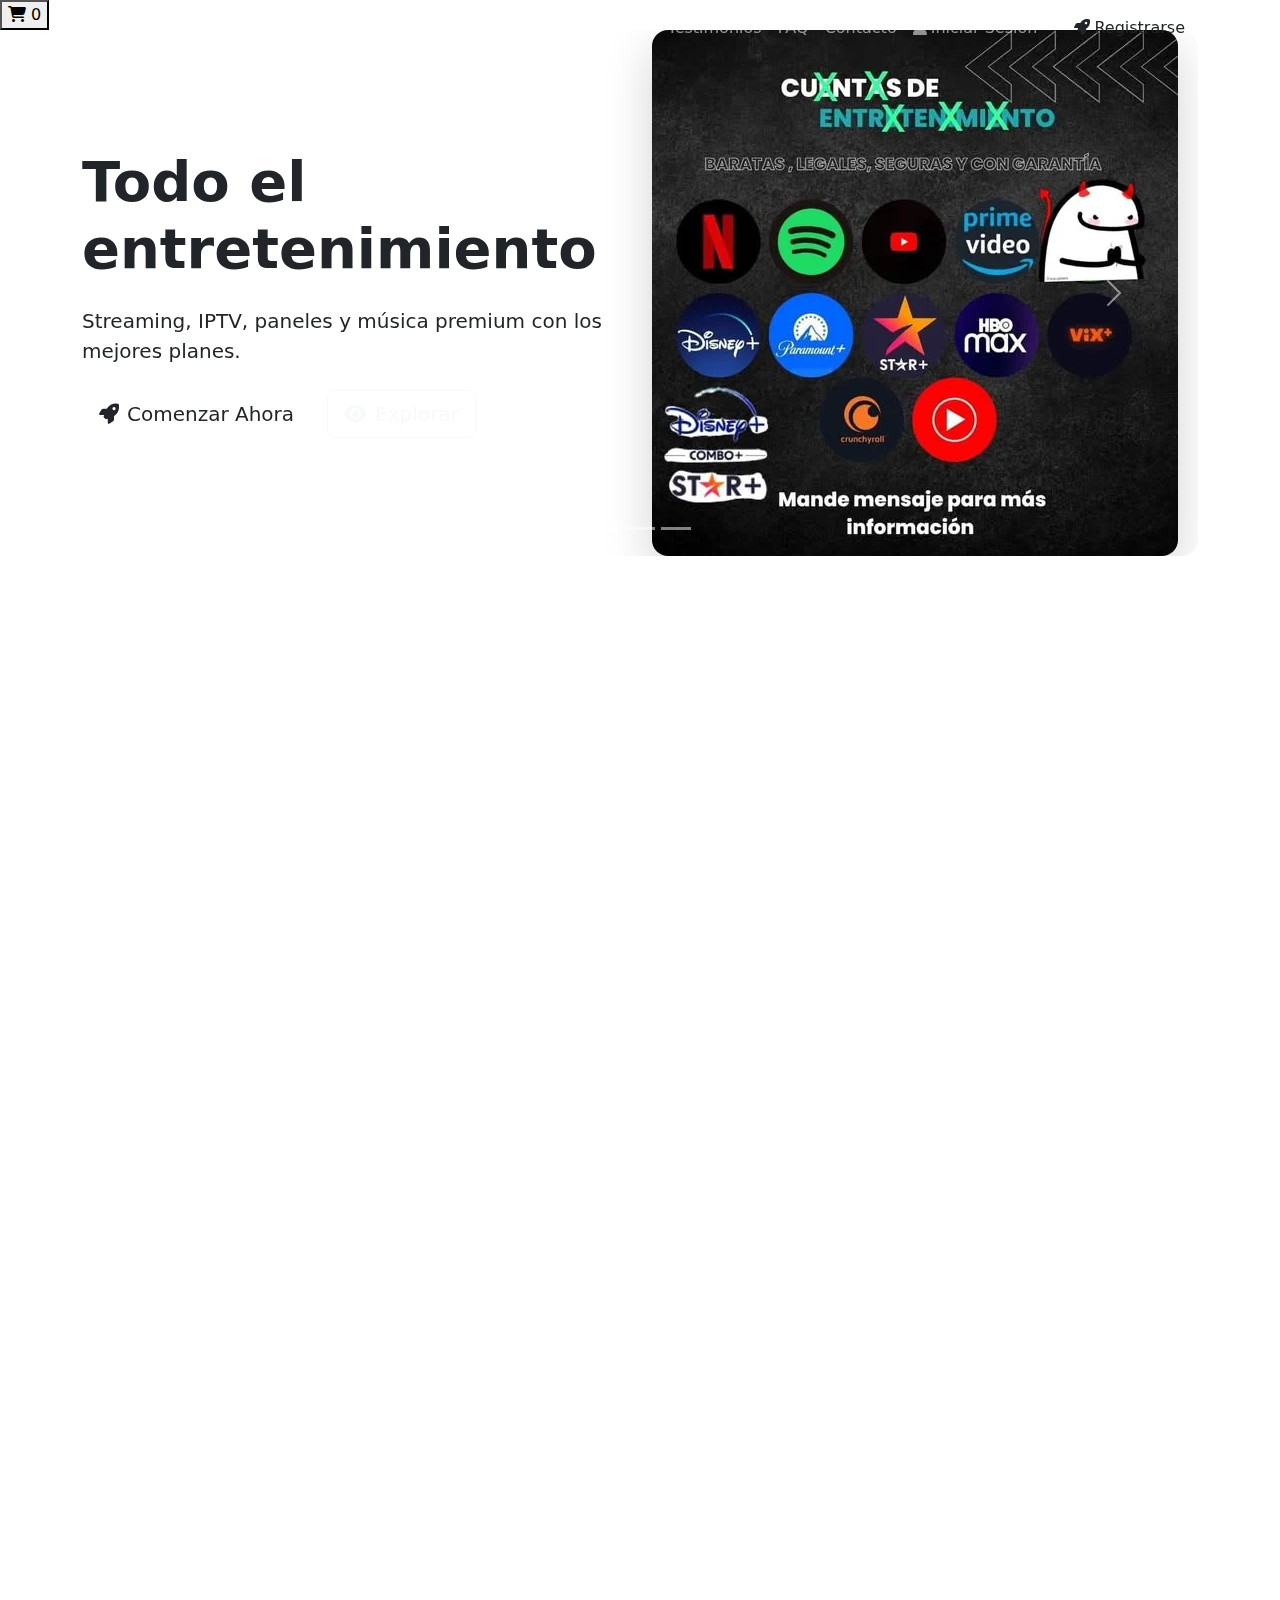
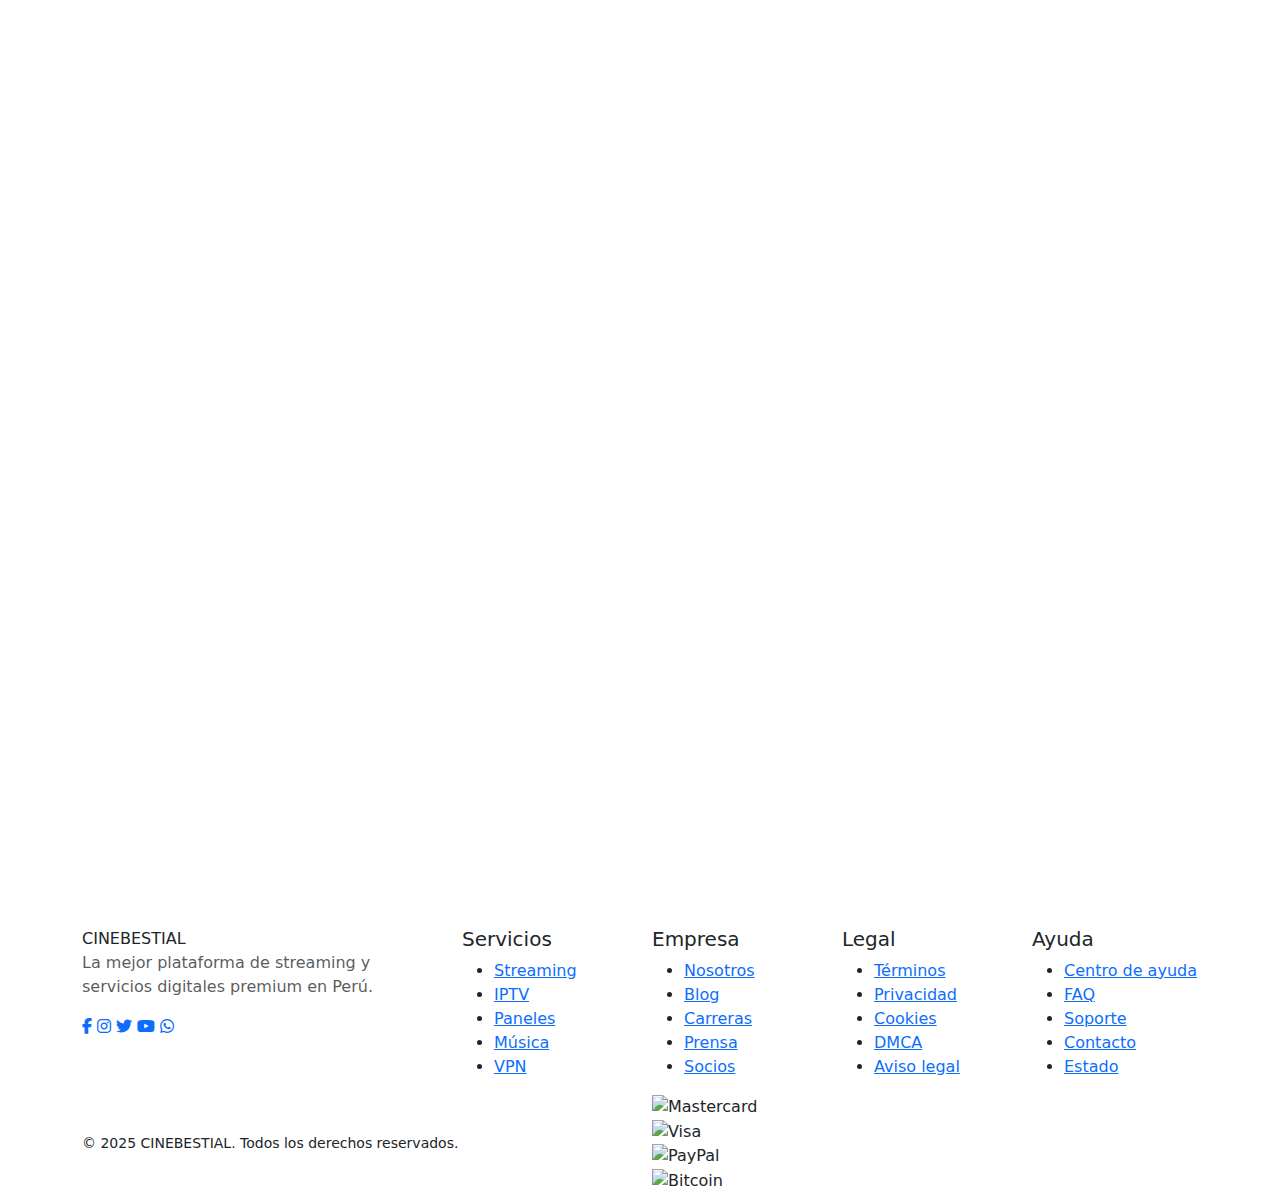
==== index.html @ f58c1ab4 "Update index.html" ====
<!DOCTYPE html>
<html lang="es">
<head>
    <meta charset="UTF-8">
    <meta name="viewport" content="width=device-width, initial-scale=1.0">
    <meta name="description" content="CINEBESTIAL - Servicios digitales premium de streaming, IPTV y entretenimiento">
    <title>CINEBESTIAL - Servicios Digitales Premium</title>

    <!-- Preconnect para fuentes y CDNs -->
    <link rel="preconnect" href="https://fonts.googleapis.com">
    <link rel="preconnect" href="https://fonts.gstatic.com" crossorigin>

    <!-- Bootstrap 5 CSS -->
    <link href="https://cdn.jsdelivr.net/npm/bootstrap@5.3.0/dist/css/bootstrap.min.css" rel="stylesheet">
    <!-- Font Awesome -->
    <link rel="stylesheet" href="https://cdnjs.cloudflare.com/ajax/libs/font-awesome/6.4.0/css/all.min.css">
    <!-- Google Fonts - Futuristas -->
    <link href="https://fonts.googleapis.com/css2?family=Orbitron:wght@400;500;700&family=Rajdhani:wght@300;400;500;600;700&display=swap" rel="stylesheet">
    <!-- AOS Animation -->
    <link href="https://unpkg.com/aos@2.3.1/dist/aos.css" rel="stylesheet">
    <!-- CSS Personalizado -->
    <link rel="stylesheet" href="css/animations.css">
    <link rel="stylesheet" href="css/base.css">
    <link rel="stylesheet" href="css/components.css">
    <link rel="stylesheet" href="css/currency-switcher.css">
    <link rel="stylesheet" href="css/responsive.css">
    <link rel="stylesheet" href="css/sections.css">
    <link rel="stylesheet" href="css/styles.css">
    <link rel="stylesheet" href="css/utilities.css">

    <!-- Favicon -->
    <link rel="icon" href="images/logo.webp" type="favicon">
</head>
<body>
    <!-- Preloader -->
    <div class="preloader">
        <div class="loader">
            <div class="loader-square"></div>
            <div class="loader-square"></div>
            <div class="loader-square"></div>
            <div class="loader-square"></div>
            <div class="loader-square"></div>
            <div class="loader-square"></div>
            <div class="loader-square"></div>
        </div>
    </div>

    <!-- Carrito flotante -->
    <button class="cart-icon ripple" data-bs-toggle="modal" data-bs-target="#cartModal" aria-label="Ver carrito de compras">
        <div class="cart-pulse"></div>
        <i class="fas fa-shopping-cart" aria-hidden="true"></i>
        <span class="cart-badge">0</span>
    </button>
    
    <!-- Barra de navegación -->
    <nav class="navbar navbar-expand-lg navbar-dark fixed-top">
        <div class="container">
            <a class="navbar-brand fw-bold animate__animated animate__fadeInLeft" href="#inicio">
                <span class="logo">
                    <i class="fas fa-play-circle me-2" aria-hidden="true"></i>CINE<span class="text-gradient">BESTIAL</span>
                </span>
            </a>
            
            <button class="navbar-toggler" type="button" data-bs-toggle="collapse" data-bs-target="#NavBarra" aria-expanded="false" aria-label="Toggle navigation">
                <span class="navbar-toggler-icon"></span>
            </button>
            
            <div class="collapse navbar-collapse" id="NavBarra">
                <ul class="navbar-nav ms-auto animate__animated animate__fadeInRight">
                    <li class="nav-item"><a class="nav-link active" href="#inicio">Inicio</a></li>
                    <li class="nav-item"><a class="nav-link" href="#servicios">Servicios</a></li>
                    <li class="nav-item"><a class="nav-link" href="#testimonios">Testimonios</a></li>
                    <li class="nav-item"><a class="nav-link" href="#faq">FAQ</a></li>
                    <li class="nav-item"><a class="nav-link" href="#contacto">Contacto</a></li>
                    <li class="nav-item">
                        <a class="nav-link" href="#" data-bs-toggle="modal" data-bs-target="#loginModal">
                            <i class="fas fa-user me-1" aria-hidden="true"></i>Iniciar Sesión
                        </a>
                    </li>
                </ul>
                
                <div class="ms-3 animate__animated animate__fadeInRight">
                    <button class="btn btn-gradient rounded-pill ripple" data-bs-toggle="modal" data-bs-target="#registerModal">
                        <i class="fas fa-rocket me-1" aria-hidden="true"></i>Registrarse
                    </button>
                </div>
            </div>
        </div>
    </nav>

    <!-- Hero Section con Carrusel -->
    <section id="inicio" class="hero-section">
        <div class="particles" id="particles"></div>
        <div class="hero-overlay"></div>
        <div class="container">
            <div id="mainCarousel" class="carousel slide" data-bs-ride="carousel">
                <div class="carousel-indicators">
                    <button type="button" data-bs-target="#mainCarousel" data-bs-slide-to="0" class="active"></button>
                    <button type="button" data-bs-target="#mainCarousel" data-bs-slide-to="1"></button>
                    <button type="button" data-bs-target="#mainCarousel" data-bs-slide-to="2"></button>
                </div>
                <div class="carousel-inner rounded-4 overflow-hidden">
                    <div class="carousel-item active">
                        <div class="row align-items-center">
                            <div class="col-lg-6">
                                <h1 class="display-4 fw-bold mb-4 animate__animated animate__fadeInDown">
                                    Todo el entretenimiento <span class="typing-effect"></span>
                                </h1>
                                <p class="lead mb-4 animate__animated animate__fadeInUp animate__delay-1s">
                                    Streaming, IPTV, paneles y música premium con los mejores planes.
                                </p>
                                <div class="d-flex gap-3 animate__animated animate__fadeInUp animate__delay-2s">
                                    <button class="btn btn-gradient btn-lg ripple" data-bs-toggle="modal" data-bs-target="#registerModal">
                                        <i class="fas fa-rocket me-2"></i>Comenzar Ahora
                                    </button>
                                    <button class="btn btn-outline-light btn-lg ripple" href="#servicios">
                                        <i class="fas fa-eye me-2"></i>Explorar
                                    </button>
                                </div>
                            </div>
                            <div class="col-lg-6 d-none d-lg-block">
                                <div class="hero-img-container">
                                    <img src="images/banner1.webp" alt="Hero Image" class="img-fluid rounded-4 shadow-lg hover-3d">
                                </div>
                            </div>
                        </div>
                    </div>
                    <div class="carousel-item">
                        <div class="row align-items-center">
                            <div class="col-lg-6">
                                <h1 class="display-4 fw-bold mb-4">Servicios Premium</h1>
                                <p class="lead mb-4">Accede a contenido exclusivo desde la comodidad de tu hogar.</p>
                                <button class="btn btn-gradient btn-lg ripple" data-bs-toggle="modal" data-bs-target="#registerModal">
                                    <i class="fas fa-film me-2"></i>Ver Catálogo
                                </button>
                            </div>
                            <div class="col-lg-6 d-none d-lg-block">
                                <div class="hero-img-container">
                                    <img src="images/banner2.webp" alt="Servicios" class="img-fluid rounded-4 shadow-lg hover-3d">
                                </div>
                            </div>
                        </div>
                    </div>
                    <div class="carousel-item">
                        <div class="row align-items-center">
                            <div class="col-lg-6">
                                <h1 class="display-4 fw-bold mb-4">Experiencia sin límites</h1>
                                <p class="lead mb-4">La mejor calidad y variedad para todos tus dispositivos.</p>
                                <button class="btn btn-gradient btn-lg ripple" data-bs-toggle="modal" data-bs-target="#registerModal">
                                    <i class="fas fa-bolt me-2"></i>Comenzar Ahora
                                </button>
                            </div>
                            <div class="col-lg-6 d-none d-lg-block">
                                <div class="hero-img-container">
                                    <img src="images/banner3.webp" alt="Experiencia" class="img-fluid rounded-4 shadow-lg hover-3d">
                                </div>
                            </div>
                        </div>
                    </div>
                </div>
                <button class="carousel-control-prev" type="button" data-bs-target="#mainCarousel" data-bs-slide="prev">
                    <span class="carousel-control-prev-icon"></span>
                </button>
                <button class="carousel-control-next" type="button" data-bs-target="#mainCarousel" data-bs-slide="next">
                    <span class="carousel-control-next-icon"></span>
                </button>
            </div>
        </div>
        
        <div class="scroll-indicator animate__animated animate__fadeIn animate__delay-3s">
            <a href="#servicios" class="text-white">
                <div class="mouse">
                    <div class="wheel"></div>
                </div>
                <div class="arrow-down"></div>
            </a>
        </div>
    </section>

    <!-- Sección de Estadísticas -->
    <section class="py-5 stats-section">
        <div class="container">
            <div class="row g-4">
                <div class="col-md-3" data-aos="fade-up">
                    <div class="stat-card h-100">
                        <div class="stat-number" data-count="10000">0</div>
                        <p class="mb-0">Clientes satisfechos</p>
                        <div class="stat-icon">
                            <i class="fas fa-users"></i>
                        </div>
                        <div class="stat-wave"></div>
                    </div>
                </div>
                <div class="col-md-3" data-aos="fade-up" data-aos-delay="100">
                    <div class="stat-card h-100">
                        <div class="stat-number" data-count="50">0</div>
                        <p class="mb-0">Servicios disponibles</p>
                        <div class="stat-icon">
                            <i class="fas fa-film"></i>
                        </div>
                        <div class="stat-wave"></div>
                    </div>
                </div>
                <div class="col-md-3" data-aos="fade-up" data-aos-delay="200">
                    <div class="stat-card h-100">
                        <div class="stat-number">24/7</div>
                        <p class="mb-0">Soporte técnico</p>
                        <div class="stat-icon">
                            <i class="fas fa-headset"></i>
                        </div>
                        <div class="stat-wave"></div>
                    </div>
                </div>
                <div class="col-md-3" data-aos="fade-up" data-aos-delay="300">
                    <div class="stat-card h-100">
                        <div class="stat-number" data-count="99">0</div>
                        <p class="mb-0">% Tiempo activo</p>
                        <div class="stat-icon">
                            <i class="fas fa-bolt"></i>
                        </div>
                        <div class="stat-wave"></div>
                    </div>
                </div>
            </div>
        </div>
    </section>

    <!-- Sección de Servicios por Categorías -->
    <section id="servicios" class="py-5 services-section">
        <div class="container">
            <div class="section-header" data-aos="fade-up">
                <h2 class="section-title">Nuestros Servicios</h2>
                <p class="section-subtitle">Descubre todo lo que tenemos para ofrecerte</p>
                <div class="section-divider"></div>
            </div>
            
            <!-- Filtro de categorías -->
            <div class="category-filter" data-aos="fade-up" data-aos-delay="100">
                <button class="category-btn active" data-category="all">Todos</button>
                <button class="category-btn" data-category="streaming">
                    <i class="fas fa-film me-1"></i> Streaming
                </button>
                <button class="category-btn" data-category="iptv">
                    <i class="fas fa-tv me-1"></i> IPTV
                </button>
                <button class="category-btn" data-category="paneles">
                    <i class="fas fa-desktop me-1"></i> Paneles
                </button>
                <button class="category-btn" data-category="musica">
                    <i class="fas fa-music me-1"></i> Música
                </button>
                <button class="category-btn" data-category="otros">
                    <i class="fas fa-ellipsis-h me-1"></i> Otros
                </button>
            </div>

            <!-- Contenedor de servicios (se llena dinámicamente) -->
            <div class="row g-4 services-container">
            </div>    
        </div>
    </section>

    <!-- Sección de Testimonios -->
    <section id="testimonios" class="py-5 testimonials-section">
        <div class="container">
            <div class="section-header" data-aos="fade-up">
                <h2 class="section-title">Lo que dicen nuestros clientes</h2>
                <p class="section-subtitle">Experiencias reales de nuestros usuarios satisfechos</p>
                <div class="section-divider"></div>
            </div>
            
            <div class="row g-4">
                <div class="col-md-4" data-aos="fade-up">
                    <div class="testimonial-card h-100">
                        <div class="testimonial-quote">
                            <i class="fas fa-quote-left"></i>
                        </div>
                        <div class="d-flex align-items-center mb-3">
                            <img src="https://picsum.photos/100/100?random=24" class="testimonial-img me-3" alt="Cliente 1">
                            <div>
                                <h5 class="mb-0">Carlos Mendoza</h5>
                                <small class="text-muted">Usuario desde 2023</small>
                            </div>
                        </div>
                        <div class="testimonial-rating">
                            <i class="fas fa-star"></i>
                            <i class="fas fa-star"></i>
                            <i class="fas fa-star"></i>
                            <i class="fas fa-star"></i>
                            <i class="fas fa-star"></i>
                        </div>
                        <p class="mb-0">"Excelente servicio, llevo más de un año con ellos y nunca he tenido problemas. La atención al cliente es rápida y efectiva."</p>
                    </div>
                </div>
                
                <div class="col-md-4" data-aos="fade-up" data-aos-delay="100">
                    <div class="testimonial-card h-100">
                        <div class="testimonial-quote">
                            <i class="fas fa-quote-left"></i>
                        </div>
                        <div class="d-flex align-items-center mb-3">
                            <img src="https://picsum.photos/100/100?random=25" class="testimonial-img me-3" alt="Cliente 2">
                            <div>
                                <h5 class="mb-0">María López</h5>
                                <small class="text-muted">Usuario desde 2024</small>
                            </div>
                        </div>
                        <div class="testimonial-rating">
                            <i class="fas fa-star"></i>
                            <i class="fas fa-star"></i>
                            <i class="fas fa-star"></i>
                            <i class="fas fa-star"></i>
                            <i class="fas fa-star-half-alt"></i>
                        </div>
                        <p class="mb-0">"El mejor precio que he encontrado para todos los servicios de streaming. La calidad es impecable y nunca se cae."</p>
                    </div>
                </div>
                
                <div class="col-md-4" data-aos="fade-up" data-aos-delay="200">
                    <div class="testimonial-card h-100">
                        <div class="testimonial-quote">
                            <i class="fas fa-quote-left"></i>
                        </div>
                        <div class="d-flex align-items-center mb-3">
                            <img src="https://picsum.photos/100/100?random=26" class="testimonial-img me-3" alt="Cliente 3">
                            <div>
                                <h5 class="mb-0">Juan Pérez</h5>
                                <small class="text-muted">Usuario desde 2022</small>
                            </div>
                        </div>
                        <div class="testimonial-rating">
                            <i class="fas fa-star"></i>
                            <i class="fas fa-star"></i>
                            <i class="fas fa-star"></i>
                            <i class="fas fa-star"></i>
                            <i class="fas fa-star"></i>
                        </div>
                        <p class="mb-0">"Increíble variedad de contenido, especialmente el IPTV con todos los canales deportivos. Lo recomiendo 100%."</p>
                    </div>
                </div>
            </div>
        </div>
    </section>

    <!-- Sección de FAQ -->
    <section id="faq" class="py-5 faq-section">
        <div class="container">
            <div class="section-header" data-aos="fade-up">
                <h2 class="section-title">Preguntas Frecuentes</h2>
                <p class="section-subtitle">Resuelve tus dudas sobre nuestros servicios</p>
                <div class="section-divider"></div>
            </div>
            
            <div class="row justify-content-center">
                <div class="col-lg-8" data-aos="fade-up">
                    <div class="accordion" id="faqAccordion">
                        <div class="accordion-item mb-3 border-0">
                            <h2 class="accordion-header" id="headingOne">
                                <button class="accordion-button collapsed" type="button" data-bs-toggle="collapse" data-bs-target="#collapseOne" aria-expanded="false" aria-controls="collapseOne">
                                    <i class="fas fa-question-circle me-2"></i> ¿Cómo funciona el servicio?
                                </button>
                            </h2>
                            <div id="collapseOne" class="accordion-collapse collapse" aria-labelledby="headingOne" data-bs-parent="#faqAccordion">
                                <div class="accordion-body">
                                    Una vez que adquieres tu plan, recibirás las credenciales de acceso a tu correo electrónico. Puedes usar estas credenciales en cualquier dispositivo compatible con el servicio contratado.
                                </div>
                            </div>
                        </div>
                        
                        <div class="accordion-item mb-3 border-0">
                            <h2 class="accordion-header" id="headingTwo">
                                <button class="accordion-button collapsed" type="button" data-bs-toggle="collapse" data-bs-target="#collapseTwo" aria-expanded="false" aria-controls="collapseTwo">
                                    <i class="fas fa-credit-card me-2"></i> ¿Qué métodos de pago aceptan?
                                </button>
                            </h2>
                            <div id="collapseTwo" class="accordion-collapse collapse" aria-labelledby="headingTwo" data-bs-parent="#faqAccordion">
                                <div class="accordion-body">
                                    Aceptamos transferencias bancarias, PayPal, Yape, Plin y criptomonedas. Una vez realizado el pago, debes enviarnos el comprobante por WhatsApp para activar tu servicio.
                                </div>
                            </div>
                        </div>
                        
                        <div class="accordion-item mb-3 border-0">
                            <h2 class="accordion-header" id="headingThree">
                                <button class="accordion-button collapsed" type="button" data-bs-toggle="collapse" data-bs-target="#collapseThree" aria-expanded="false" aria-controls="collapseThree">
                                    <i class="fas fa-shield-alt me-2"></i> ¿Ofrecen garantía?
                                </button>
                            </h2>
                            <div id="collapseThree" class="accordion-collapse collapse" aria-labelledby="headingThree" data-bs-parent="#faqAccordion">
                                <div class="accordion-body">
                                    Sí, ofrecemos garantía de 7 días para todos nuestros servicios. Si experimentas algún problema durante este periodo, podemos reemplazar tu cuenta o realizar un reembolso.
                                </div>
                            </div>
                        </div>
                        
                        <div class="accordion-item mb-3 border-0">
                            <h2 class="accordion-header" id="headingFour">
                                <button class="accordion-button collapsed" type="button" data-bs-toggle="collapse" data-bs-target="#collapseFour" aria-expanded="false" aria-controls="collapseFour">
                                    <i class="fas fa-headset me-2"></i> ¿Cómo es el soporte técnico?
                                </button>
                            </h2>
                            <div id="collapseFour" class="accordion-collapse collapse" aria-labelledby="headingFour" data-bs-parent="#faqAccordion">
                                <div class="accordion-body">
                                    Nuestro soporte técnico está disponible 24/7 a través de WhatsApp. Respondemos en menos de 1 hora durante el día y en menos de 3 horas durante la noche.
                                </div>
                            </div>
                        </div>
                        
                        <div class="accordion-item mb-3 border-0">
                            <h2 class="accordion-header" id="headingFive">
                                <button class="accordion-button collapsed" type="button" data-bs-toggle="collapse" data-bs-target="#collapseFive" aria-expanded="false" aria-controls="collapseFive">
                                    <i class="fas fa-users me-2"></i> ¿Puedo compartir mi cuenta?
                                </button>
                            </h2>
                            <div id="collapseFive" class="accordion-collapse collapse" aria-labelledby="headingFive" data-bs-parent="#faqAccordion">
                                <div class="accordion-body">
                                    Depende del servicio. Algunas plataformas permiten compartir la cuenta con un número limitado de dispositivos, mientras que otras tienen restricciones. Te asesoraremos sobre las mejores opciones según tus necesidades.
                                </div>
                            </div>
                        </div>
                    </div>
                </div>
            </div>
        </div>
    </section>

    <!-- Sección de Contacto -->
    <section id="contacto" class="py-5 contact-section">
        <div class="container">
            <div class="section-header" data-aos="fade-up">
                <h2 class="section-title">Contáctanos</h2>
                <p class="section-subtitle">¿Tienes alguna pregunta? Estamos aquí para ayudarte.</p>
                <div class="section-divider"></div>
            </div>
            
            <div class="row justify-content-center">
                <div class="col-lg-10">
                    <div class="row g-4">
                        <div class="col-md-4" data-aos="fade-up" data-aos-delay="100">
                            <div class="contact-info-card h-100">
                                <div class="contact-icon">
                                    <i class="fas fa-phone-alt"></i>
                                </div>
                                <h5>Teléfono</h5>
                                <p>+51 926 447 926</p>
                                <a href="tel:+51926447926" class="btn btn-outline-light btn-sm ripple">
                                    <i class="fas fa-phone me-1"></i>Llamar ahora
                                </a>
                            </div>
                        </div>
                        
                        <div class="col-md-4" data-aos="fade-up" data-aos-delay="200">
                            <div class="contact-info-card h-100">
                                <div class="contact-icon">
                                    <i class="fas fa-envelope"></i>
                                </div>
                                <h5>Email</h5>
                                <p>info@cinebestial.top</p>
                                <a href="mailto:info@cinebestial.top" class="btn btn-outline-light btn-sm ripple">
                                    <i class="fas fa-envelope me-1"></i>Enviar email
                                </a>
                            </div>
                        </div>
                        
                        <div class="col-md-4" data-aos="fade-up" data-aos-delay="300">
                            <div class="contact-info-card h-100">
                                <div class="contact-icon">
                                    <i class="fab fa-whatsapp"></i>
                                </div>
                                <h5>WhatsApp</h5>
                                <p>Chat directo</p>
                                <a href="https://wa.me/51926447926" class="btn btn-outline-light btn-sm ripple">
                                    <i class="fab fa-whatsapp me-1"></i>Enviar mensaje
                                </a>
                            </div>
                        </div>
                    </div>
                    
                    <form class="mt-5 contact-form" data-aos="fade-up" data-aos-delay="400" id="contactForm">
                        <div class="row g-3">
                            <div class="col-md-6">
                                <div class="form-group">
                                    <label for="contactName" class="form-label">Nombre Completo</label>
                                    <input type="text" class="form-control bg-transparent text-white" id="contactName" required>
                                </div>
                            </div>
                            <div class="col-md-6">
                                <div class="form-group">
                                    <label for="contactEmail" class="form-label">Email</label>
                                    <input type="email" class="form-control bg-transparent text-white" id="contactEmail" required>
                                </div>
                            </div>
                            <div class="col-12">
                                <div class="form-group">
                                    <label for="contactSubject" class="form-label">Asunto</label>
                                    <input type="text" class="form-control bg-transparent text-white" id="contactSubject">
                                </div>
                            </div>
                            <div class="col-12">
                                <div class="form-group">
                                    <label for="contactMessage" class="form-label">Mensaje</label>
                                    <textarea class="form-control bg-transparent text-white" id="contactMessage" rows="4" required></textarea>
                                </div>
                            </div>
                            <div class="col-12 text-center">
                                <button type="submit" class="btn btn-gradient ripple px-5">
                                    <i class="fas fa-paper-plane me-2"></i>Enviar Mensaje
                                </button>
                            </div>
                        </div>
                    </form>
                </div>
            </div>
        </div>
    </section>

    <!-- Footer -->
    <footer class="footer">
        <div class="container">
            <div class="row">
                <div class="col-lg-4 mb-4 mb-lg-0">
                    <div class="footer-logo">CINE<span class="text-gradient">BESTIAL</span></div>
                    <p class="text-muted">La mejor plataforma de streaming y servicios digitales premium en Perú.</p>
                    <div class="social-icons">
                        <a href="#" class="social-icon"><i class="fab fa-facebook-f"></i></a>
                        <a href="#" class="social-icon"><i class="fab fa-instagram"></i></a>
                        <a href="#" class="social-icon"><i class="fab fa-twitter"></i></a>
                        <a href="#" class="social-icon"><i class="fab fa-youtube"></i></a>
                        <a href="#" class="social-icon"><i class="fab fa-whatsapp"></i></a>
                    </div>
                </div>
                
                <div class="col-lg-2 col-md-4 mb-4 mb-md-0">
                    <div class="footer-links">
                        <h5>Servicios</h5>
                        <ul>
                            <li><a href="#">Streaming</a></li>
                            <li><a href="#">IPTV</a></li>
                            <li><a href="#">Paneles</a></li>
                            <li><a href="#">Música</a></li>
                            <li><a href="#">VPN</a></li>
                        </ul>
                    </div>
                </div>
                
                <div class="col-lg-2 col-md-4 mb-4 mb-md-0">
                    <div class="footer-links">
                        <h5>Empresa</h5>
                        <ul>
                            <li><a href="#">Nosotros</a></li>
                            <li><a href="#">Blog</a></li>
                            <li><a href="#">Carreras</a></li>
                            <li><a href="#">Prensa</a></li>
                            <li><a href="#">Socios</a></li>
                        </ul>
                    </div>
                </div>
                
                <div class="col-lg-2 col-md-4 mb-4 mb-md-0">
                    <div class="footer-links">
                        <h5>Legal</h5>
                        <ul>
                            <li><a href="#">Términos</a></li>
                            <li><a href="#">Privacidad</a></li>
                            <li><a href="#">Cookies</a></li>
                            <li><a href="#">DMCA</a></li>
                            <li><a href="#">Aviso legal</a></li>
                        </ul>
                    </div>
                </div>
                
                <div class="col-lg-2 col-md-12">
                    <div class="footer-links">
                        <h5>Ayuda</h5>
                        <ul>
                            <li><a href="#">Centro de ayuda</a></li>
                            <li><a href="#">FAQ</a></li>
                            <li><a href="#">Soporte</a></li>
                            <li><a href="#">Contacto</a></li>
                            <li><a href="#">Estado</a></li>
                        </ul>
                    </div>
                </div>
            </div>
            
            <div class="row align-items-center footer-bottom">
                <div class="col-md-6 mb-3 mb-md-0">
                    <p class="mb-0 small">&copy; 2025 CINEBESTIAL. Todos los derechos reservados.</p>
                </div>
                <div class="col-md-6">
                    <div class="payment-methods">
                        <div class="payment-method">
                            <img src="https://upload.wikimedia.org/wikipedia/commons/thumb/b/b7/MasterCard_Logo.svg/2560px-MasterCard_Logo.svg.png" alt="Mastercard">
                        </div>
                        <div class="payment-method">
                            <img src="https://upload.wikimedia.org/wikipedia/commons/thumb/5/5e/Visa_Inc._logo.svg/2560px-Visa_Inc._logo.svg.png" alt="Visa">
                        </div>
                        <div class="payment-method">
                            <img src="https://upload.wikimedia.org/wikipedia/commons/thumb/b/b0/PayPal.svg/2560px-PayPal.svg.png" alt="PayPal">
                        </div>
                        <div class="payment-method">
                            <img src="https://upload.wikimedia.org/wikipedia/commons/thumb/4/46/Bitcoin.svg/1200px-Bitcoin.svg.png" alt="Bitcoin">
                        </div>
                    </div>
                </div>
            </div>
        </div>
    </footer>

    <!-- Modal de Login -->
    <div class="modal fade" id="loginModal" tabindex="-1" aria-labelledby="loginModalLabel" aria-hidden="true">
        <div class="modal-dialog modal-dialog-centered">
            <div class="modal-content">
                <div class="modal-header border-0">
                    <h5 class="modal-title" id="loginModalLabel">
                        <i class="fas fa-user-circle me-2"></i>Iniciar Sesión
                    </h5>
                    <button type="button" class="btn-close btn-close-white" data-bs-dismiss="modal" aria-label="Close"></button>
                </div>
                <div class="modal-body">
                    <form id="loginForm">
                        <div class="mb-4">
                            <label for="loginEmail" class="form-label">Email</label>
                            <div class="input-group">
                                <span class="input-group-text"><i class="fas fa-envelope"></i></span>
                                <input type="email" class="form-control bg-transparent text-white" id="loginEmail" required>
                            </div>
                        </div>
                        <div class="mb-4">
                            <label for="loginPassword" class="form-label">Contraseña</label>
                            <div class="input-group">
                                <span class="input-group-text"><i class="fas fa-lock"></i></span>
                                <input type="password" class="form-control bg-transparent text-white" id="loginPassword" required>
                            </div>
                        </div>
                        <div class="mb-4 form-check">
                            <input type="checkbox" class="form-check-input" id="rememberMe">
                            <label class="form-check-label" for="rememberMe">Recordarme</label>
                            <a href="#" class="float-end text-decoration-none">¿Olvidaste tu contraseña?</a>
                        </div>
                        <button type="submit" class="btn btn-gradient w-100 ripple">
                            <i class="fas fa-sign-in-alt me-2"></i>Ingresar
                        </button>
                    </form>
                    <div class="text-center mt-4">
                        <p class="mb-1">¿No tienes cuenta? <a href="#" class="text-gradient text-decoration-none" data-bs-toggle="modal" data-bs-target="#registerModal">Regístrate</a></p>
                        <p>o inicia sesión con</p>
                        <div class="social-login">
                            <button class="btn btn-outline-light ripple">
                                <i class="fab fa-google"></i>
                            </button>
                            <button class="btn btn-outline-light ripple">
                                <i class="fab fa-facebook-f"></i>
                            </button>
                            <button class="btn btn-outline-light ripple">
                                <i class="fab fa-twitter"></i>
                            </button>
                        </div>
                    </div>
                </div>
            </div>
        </div>
    </div>

    <!-- Modal de Registro -->
    <div class="modal fade" id="registerModal" tabindex="-1" aria-labelledby="registerModalLabel" aria-hidden="true">
        <div class="modal-dialog modal-dialog-centered">
            <div class="modal-content">
                <div class="modal-header border-0">
                    <h5 class="modal-title" id="registerModalLabel">
                        <i class="fas fa-user-plus me-2"></i>Crear Cuenta
                    </h5>
                    <button type="button" class="btn-close btn-close-white" data-bs-dismiss="modal" aria-label="Close"></button>
                </div>
                <div class="modal-body">
                    <form id="registerForm">
                        <div class="mb-3">
                            <label for="registerName" class="form-label">Nombre Completo</label>
                            <div class="input-group">
                                <span class="input-group-text"><i class="fas fa-user"></i></span>
                                <input type="text" class="form-control bg-transparent text-white" id="registerName" required>
                            </div>
                        </div>
                        <div class="mb-3">
                            <label for="registerEmail" class="form-label">Email</label>
                            <div class="input-group">
                                <span class="input-group-text"><i class="fas fa-envelope"></i></span>
                                <input type="email" class="form-control bg-transparent text-white" id="registerEmail" required>
                            </div>
                        </div>
                        <div class="mb-3">
                            <label for="registerPassword" class="form-label">Contraseña</label>
                            <div class="input-group">
                                <span class="input-group-text"><i class="fas fa-lock"></i></span>
                                <input type="password" class="form-control bg-transparent text-white" id="registerPassword" required>
                            </div>
                        </div>
                        <div class="mb-3">
                            <label for="registerConfirmPassword" class="form-label">Confirmar Contraseña</label>
                            <div class="input-group">
                                <span class="input-group-text"><i class="fas fa-lock"></i></span>
                                <input type="password" class="form-control bg-transparent text-white" id="registerConfirmPassword" required>
                            </div>
                        </div>
                        <div class="mb-3 form-check">
                            <input type="checkbox" class="form-check-input" id="acceptTerms" required>
                            <label class="form-check-label" for="acceptTerms">Acepto los <a href="#" class="text-gradient text-decoration-none" data-bs-toggle="modal" data-bs-target="#termsModal">Términos y Condiciones</a></label>
                        </div>
                        <button type="submit" class="btn btn-gradient w-100 ripple">
                            <i class="fas fa-user-plus me-2"></i>Registrarse
                        </button>
                    </form>
                    <div class="text-center mt-4">
                        <p>¿Ya tienes cuenta? <a href="#" class="text-gradient text-decoration-none" data-bs-toggle="modal" data-bs-target="#loginModal">Inicia Sesión</a></p>
                    </div>
                </div>
            </div>
        </div>
    </div>

    <!-- Modal de Términos -->
    <div class="modal fade" id="termsModal" tabindex="-1" aria-labelledby="termsModalLabel" aria-hidden="true">
        <div class="modal-dialog modal-lg modal-dialog-centered modal-dialog-scrollable">
            <div class="modal-content">
                <div class="modal-header border-0">
                    <h5 class="modal-title" id="termsModalLabel">
                        <i class="fas fa-file-contract me-2"></i>Términos y Condiciones
                    </h5>
                    <button type="button" class="btn-close btn-close-white" data-bs-dismiss="modal" aria-label="Close"></button>
                </div>
                <div class="modal-body">
                    <h6>1. Aceptación de los Términos</h6>
                    <p class="small text-muted">Al utilizar nuestros servicios, usted acepta cumplir con estos términos y condiciones.</p>
                    
                    <h6 class="mt-4">2. Descripción del Servicio</h6>
                    <p class="small text-muted">CINEBESTIAL ofrece servicios de streaming, IPTV y otros servicios digitales bajo suscripción.</p>
                    
                    <h6 class="mt-4">3. Registro y Cuenta</h6>
                    <p class="small text-muted">Para acceder a ciertos servicios, deberá registrarse proporcionando información precisa y actualizada.</p>
                    
                    <h6 class="mt-4">4. Pagos y Facturación</h6>
                    <p class="small text-muted">Los servicios son de pago y se facturarán según el plan seleccionado. No hay reembolsos por cancelaciones.</p>
                    
                    <h6 class="mt-4">5. Uso Aceptable</h6>
                    <p class="small text-muted">El usuario se compromete a utilizar los servicios de manera legal y sin violar derechos de terceros.</p>
                    
                    <h6 class="mt-4">6. Propiedad Intelectual</h6>
                    <p class="small text-muted">Todo el contenido proporcionado está protegido por derechos de autor y no puede ser redistribuido.</p>
                    
                    <h6 class="mt-4">7. Limitación de Responsabilidad</h6>
                    <p class="small text-muted">CINEBESTIAL no se hace responsable por interrupciones del servicio fuera de su control.</p>
                    
                    <h6 class="mt-4">8. Modificaciones</h6>
                    <p class="small text-muted">Nos reservamos el derecho de modificar estos términos en cualquier momento.</p>
                    
                    <h6 class="mt-4">9. Ley Aplicable</h6>
                    <p class="small text-muted">Estos términos se rigen por las leyes de Perú.</p>
                </div>
                <div class="modal-footer border-0">
                    <button type="button" class="btn btn-outline-light" data-bs-dismiss="modal">Cerrar</button>
                    <button type="button" class="btn btn-gradient">Aceptar Términos</button>
                </div>
            </div>
        </div>
    </div>

    <!-- Modal de Producto -->
    <div class="modal fade product-modal" id="productModal" tabindex="-1" aria-labelledby="productModalLabel" aria-hidden="true">
        <div class="modal-dialog modal-lg modal-dialog-centered">
            <div class="modal-content">
                <div class="modal-header border-0">
                    <h5 class="modal-title" id="productModalLabel">Detalles del Producto</h5>
                    <button type="button" class="btn-close btn-close-white" data-bs-dismiss="modal" aria-label="Close"></button>
                </div>
                <div class="modal-body">
                    <div class="row">
                        <div class="col-md-6">
                            <div class="product-gallery">
                                <img src="" class="img-fluid rounded-3 mb-3" id="productMainImage" alt="Imagen del Producto">
                                <div class="product-thumbnails">
                                    <div class="product-thumbnail active">
                                        <img src="" class="img-fluid" alt="Thumbnail 1">
                                    </div>
                                    <div class="product-thumbnail">
                                        <img src="https://picsum.photos/200/200?random=1" class="img-fluid" alt="Thumbnail 2">
                                    </div>
                                    <div class="product-thumbnail">
                                        <img src="https://picsum.photos/200/200?random=2" class="img-fluid" alt="Thumbnail 3">
                                    </div>
                                </div>
                            </div>
                        </div>
                        <div class="col-md-6">
                            <h3 id="productTitle">Producto</h3>
                            <div class="price-tag mb-3" id="productPrice">S/. 0.00/mes</div>
                            <p class="text-muted" id="productDescription">Descripción del producto.</p>
                            
                            <h5 class="mt-4">Características</h5>
                            <ul class="service-features" id="productFeatures">
                                <li><i class="fas fa-check-circle"></i> Característica 1</li>
                                <li><i class="fas fa-check-circle"></i> Característica 2</li>
                                <li><i class="fas fa-check-circle"></i> Característica 3</li>
                            </ul>
                            
                            <div class="d-flex align-items-center mt-4">
                                <button class="btn btn-gradient ripple me-3" id="addToCartBtn">
                                    <i class="fas fa-cart-plus me-2"></i>Añadir al Carrito
                                </button>
                                <button class="btn btn-outline-light ripple" data-bs-toggle="modal" data-bs-target="#termsModal">
                                    <i class="fas fa-file-contract me-2"></i>Términos
                                </button>
                            </div>
                        </div>
                    </div>
                </div>
            </div>
        </div>
    </div>

    <!-- Modal de Carrito -->
    <div class="modal fade cart-modal" id="cartModal" tabindex="-1" aria-labelledby="cartModalLabel" aria-hidden="true">
        <div class="modal-dialog modal-lg modal-dialog-centered">
            <div class="modal-content">
                <div class="modal-header border-0">
                    <h5 class="modal-title" id="cartModalLabel">
                        <i class="fas fa-shopping-cart me-2"></i> Tu Carrito
                    </h5>
                    <button type="button" class="btn-close btn-close-white" data-bs-dismiss="modal" aria-label="Close"></button>
                </div>
                <div class="modal-body">
                    <div class="table-responsive">
                        <table class="table">
                            <thead>
                                <tr>
                                    <th>Producto</th>
                                    <th>Precio</th>
                                    <th>Cantidad</th>
                                    <th>Total</th>
                                    <th></th>
                                </tr>
                            </thead>
                            <tbody id="cartItems">
                                <tr>
                                    <td colspan="5" class="text-center py-4">Tu carrito está vacío</td>
                                </tr>
                            </tbody>
                        </table>
                    </div>
                    
                    <div class="d-flex justify-content-between align-items-center mt-4">
                        <h5>Total: <span id="cartTotal">S/. 0.00</span></h5>
                        <div>
                            <button class="btn btn-outline-light me-2" data-bs-dismiss="modal">
                                <i class="fas fa-arrow-left me-1"></i>Seguir Comprando
                            </button>
                            <button class="btn btn-gradient" id="checkoutBtn">
                                <i class="fas fa-check me-1"></i>Finalizar Compra
                            </button>
                        </div>
                            <!-- Sección de pago con QR -->
                        <div class="text-center mt-3" id="pagoManual" style="display: none;">
                            <h5>Paga con Yape o Plin</h5>
                            <p>Escanea el código y envía el comprobante al WhatsApp:</p>
                            <strong class="text-primary">+51 926 447 926</strong>
                            <br>
                            <img src="images/yape.png" alt="QR de Yape" class="img-fluid mt-2" style="max-width: 200px;">
                        </div>
                    </div>
                </div>
            </div>
        </div>
    </div>
  
    <!-- Modal de Confirmación -->
    <div class="modal fade" id="confirmationModal" tabindex="-1" aria-labelledby="confirmationModalLabel" aria-hidden="true">
        <div class="modal-dialog modal-dialog-centered">
            <div class="modal-content">
                <div class="modal-body text-center p-5">
                    <div class="confirmation-icon mb-4">
                        <div class="checkmark">
                            <div class="checkmark__circle"></div>
                            <div class="checkmark__check"></div>
                        </div>
                    </div>
                    <h3 class="mb-3">¡Pedido Confirmado!</h3>
                    <p class="mb-4">Tu pedido ha sido registrado correctamente. Por favor comunícate con nosotros por WhatsApp para completar tu compra.</p>
                    <a href="https://wa.me/51926447926" class="btn whatsapp-btn ripple mb-3 w-100">
                        <i class="fab fa-whatsapp me-2"></i> Contactar por WhatsApp
                    </a>
                    <button class="btn btn-outline-light w-100" data-bs-dismiss="modal">
                        <i class="fas fa-times me-1"></i>Cerrar
                    </button>
                </div>
            </div>
        </div>
    </div>

    <!-- Bootstrap 5 JS Bundle con Popper -->
    <script src="https://cdn.jsdelivr.net/npm/bootstrap@5.3.0/dist/js/bootstrap.bundle.min.js"></script>
    <!-- AOS para animaciones al hacer scroll -->
    <script src="https://unpkg.com/aos@2.3.1/dist/aos.js"></script>
    <!-- Scripts personalizados -->
    <script src="js/cart.js"></script>
    <script src="js/main.js"></script>
    <script src="js/particles.js"></script>
    <script src="js/servicios.js"></script>
    <script src="js/supabase.js"></script>    
</body>
</html>
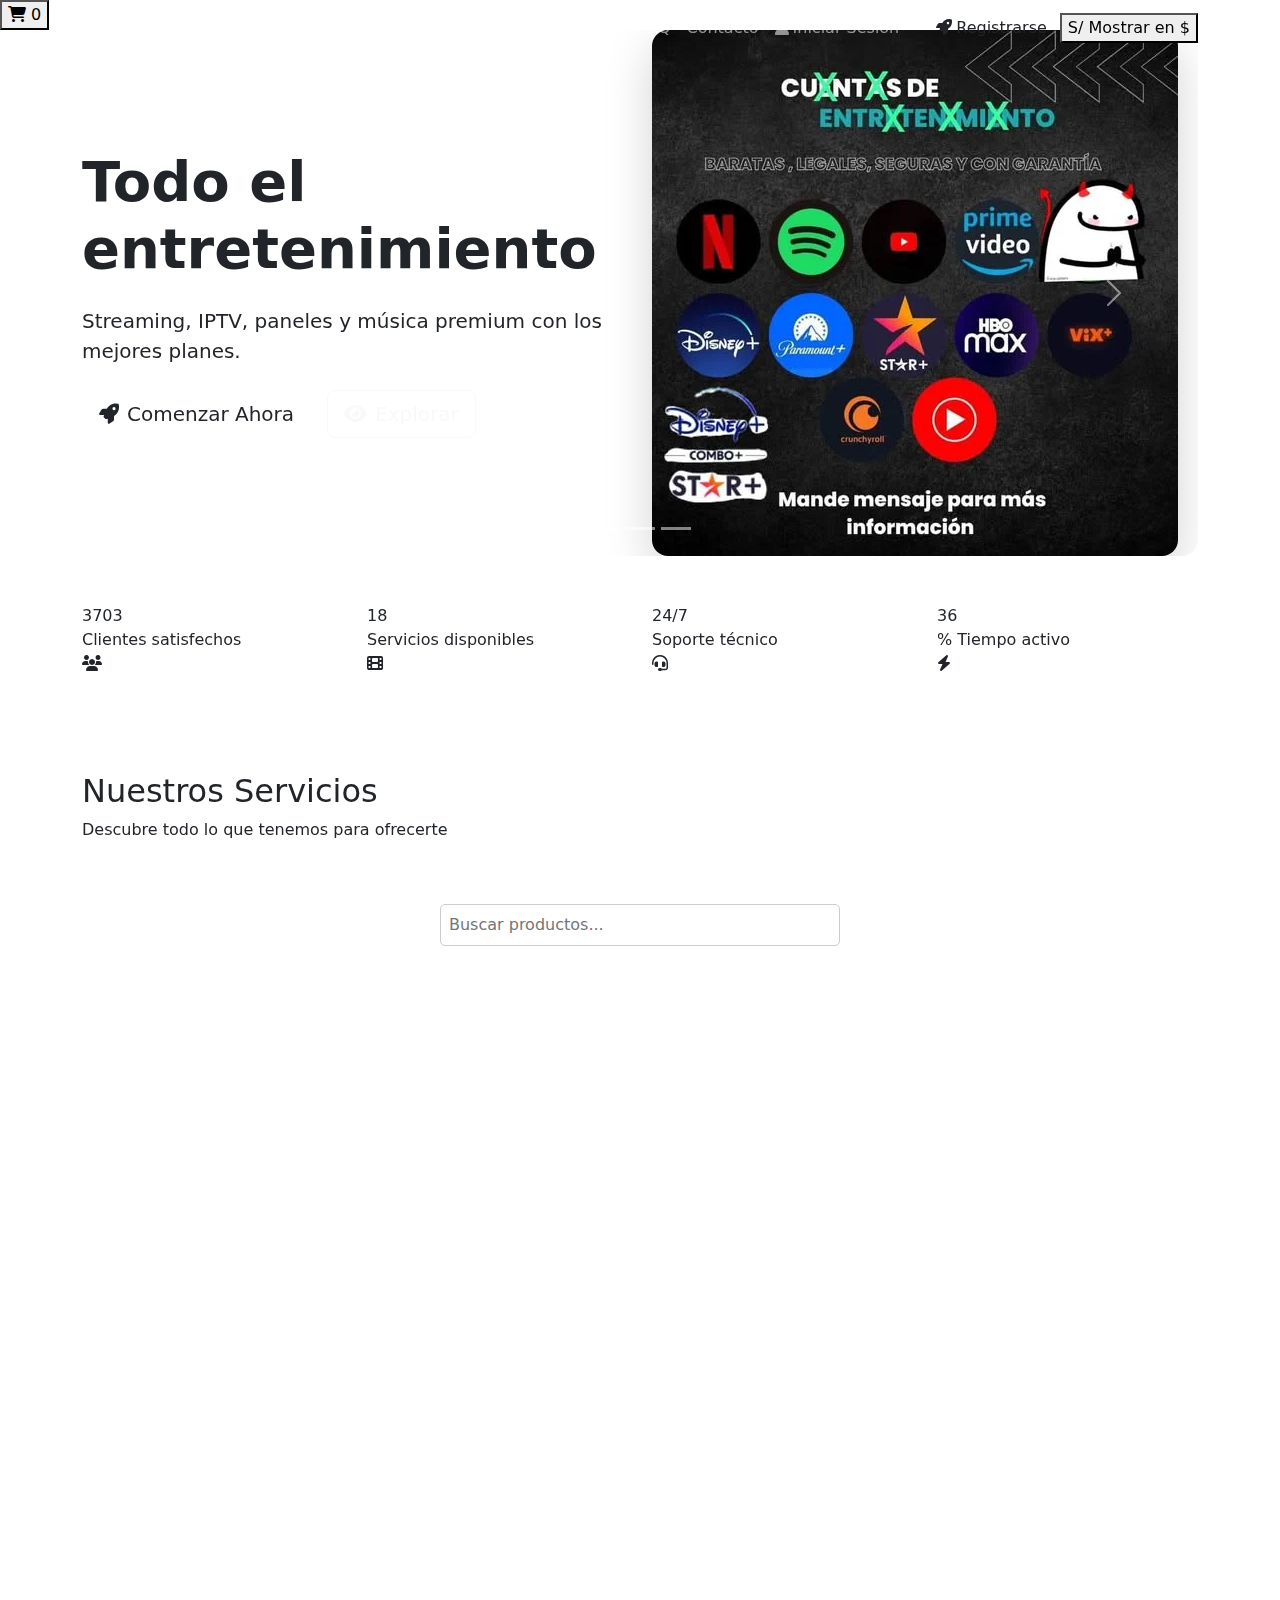
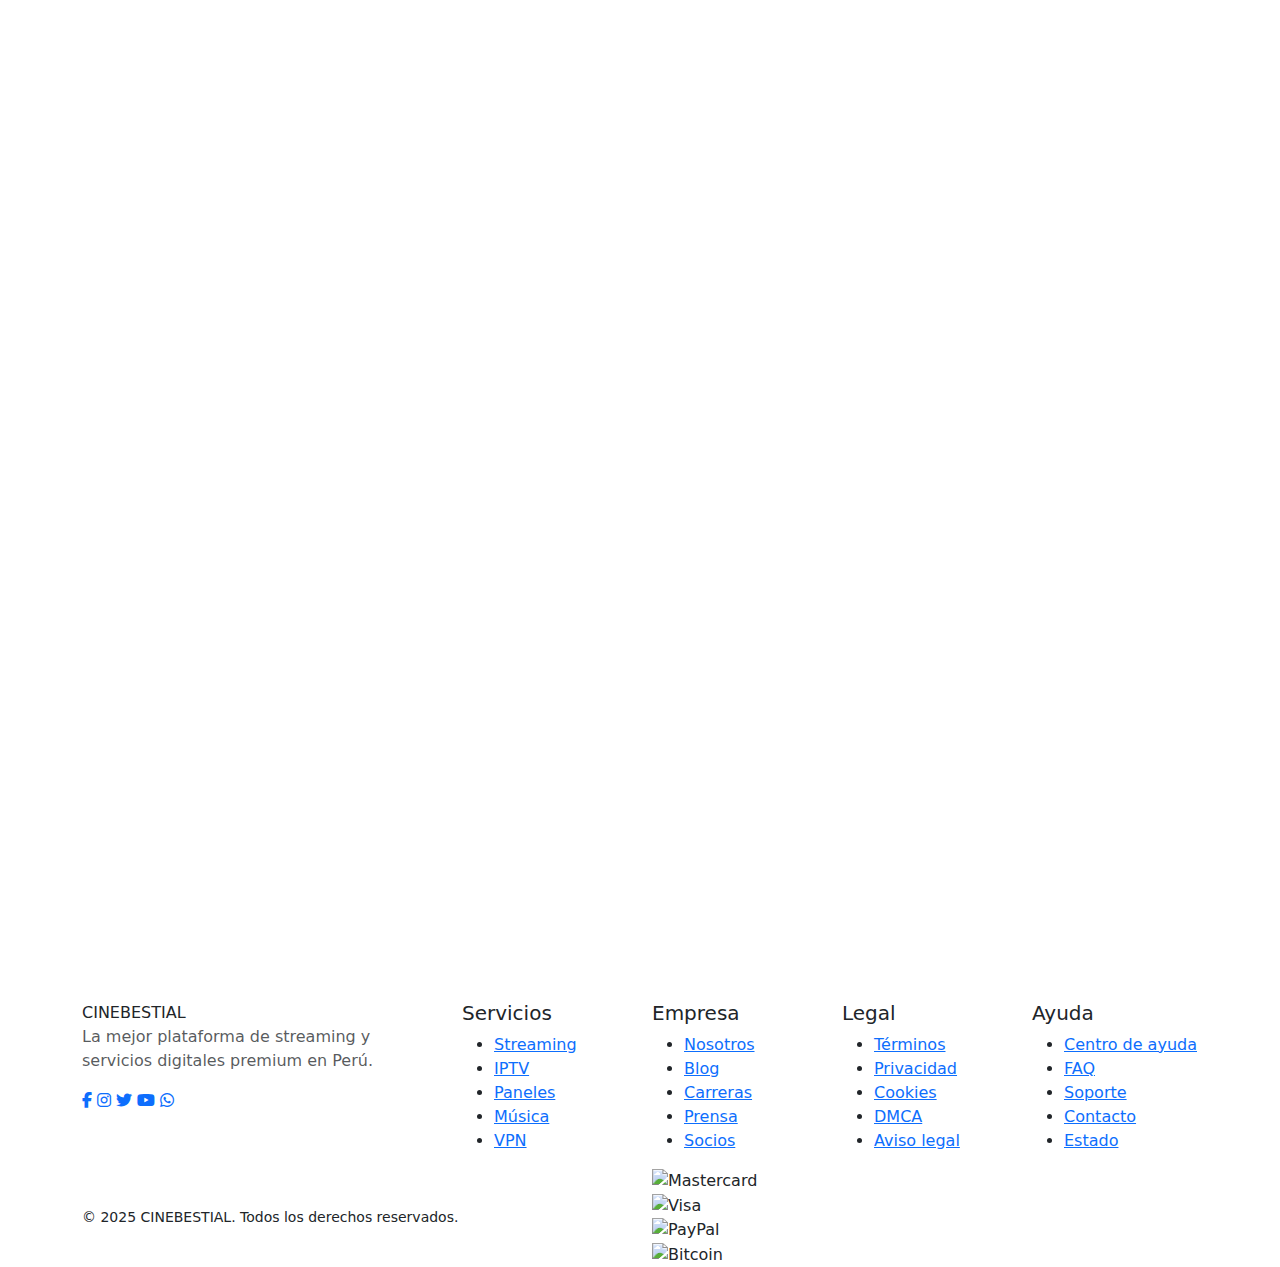
==== commit 75bd4cd9: "Update index.html" ====
--- a/index.html
+++ b/index.html
@@ -254,6 +254,9 @@
                 </button>
             </div>
 
+            
+            <input type="text" id="buscador" placeholder="Buscar productos..." style="padding: 0.5rem; width: 90%; max-width: 400px; margin: 1rem auto; display: block; border: 1px solid #ccc; border-radius: 5px;">
+
             <!-- Contenedor de servicios (se llena dinámicamente) -->
             <div class="row g-4 services-container">
             </div>    
@@ -895,6 +898,8 @@
         </div>
     </div>
 
+    
+    <script src="https://cdn.jsdelivr.net/npm/@supabase/supabase-js"></script>
     <!-- Bootstrap 5 JS Bundle con Popper -->
     <script src="https://cdn.jsdelivr.net/npm/bootstrap@5.3.0/dist/js/bootstrap.bundle.min.js"></script>
     <!-- AOS para animaciones al hacer scroll -->
@@ -904,6 +909,6 @@
     <script src="js/main.js"></script>
     <script src="js/particles.js"></script>
     <script src="js/servicios.js"></script>
-    <script src="js/supabase.js"></script>    
+    <script src="js/supabase.js"></script>
 </body>
 </html>
